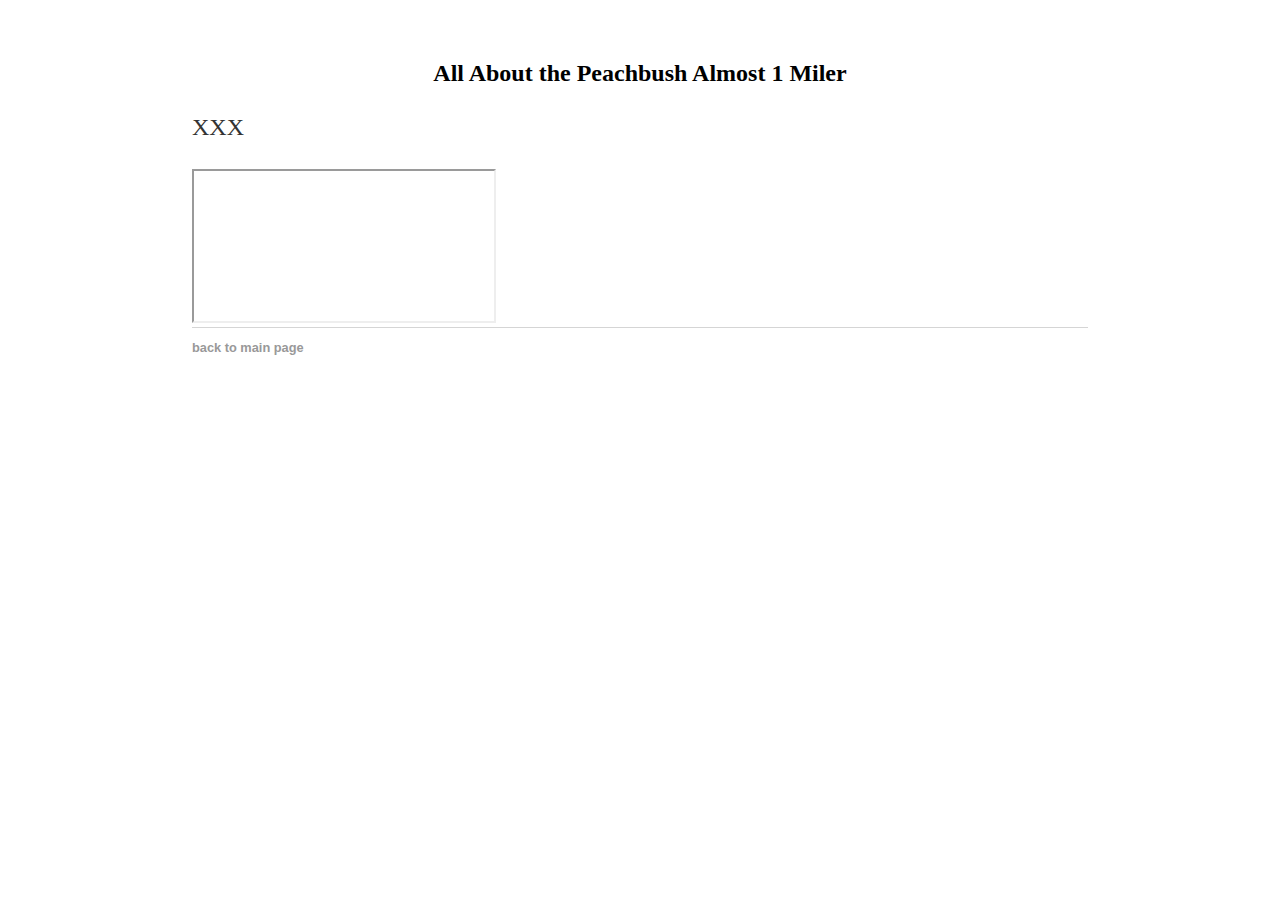
==== about.html @ a2528d10 "Update about.html" ====
<!DOCTYPE html>
<html>
	<head>
		<title>About The Race</title>
		<!-- link to main stylesheet -->
		<link rel="stylesheet" type="text/css" href="style.css">
	</head>
  <body>
  <div class="container">
   <div class="blurb">
			
       <h2><center>All About the Peachbush Almost 1 Miler</h2></center>
	<p align="justify"> XXX </p>
    		</div><!-- /.blurb -->
		</div><!-- /.container -->
	  
	<iframe src='https://www.strava.com/segments/13431791/embed'></iframe>
	
	  <footer>
    			<ul>
        		  <li><a href="/PBAM">back to main page</a></li>
			</ul>
		</footer>
	</body>
</html>
---- style.css ----
body {
    margin: 60px auto;
    width: 70%;
}
nav ul, footer ul {
    font-family:'Helvetica', 'Arial', 'Sans-Serif';
    padding: 0px;
    list-style: none;
    font-weight: bold;
}
nav ul li, footer ul li {
    display: inline;
    margin-right: 20px;
}
a {
    text-decoration: none;
    color: #999;
}
a:hover {
    text-decoration: underline;
}
h1 {
    font-size: 3em;
    font-family:'Helvetica', 'Arial', 'Sans-Serif';
}
p {
    font-size: 1.5em;
    line-height: 1.4em;
    color: #333;
}
footer {
    border-top: 1px solid #d5d5d5;
    font-size: .8em;
}

ul.posts { 
    margin: 20px auto 40px; 
    font-size: 1.5em;
}

ul.posts li {
    list-style: none;
}
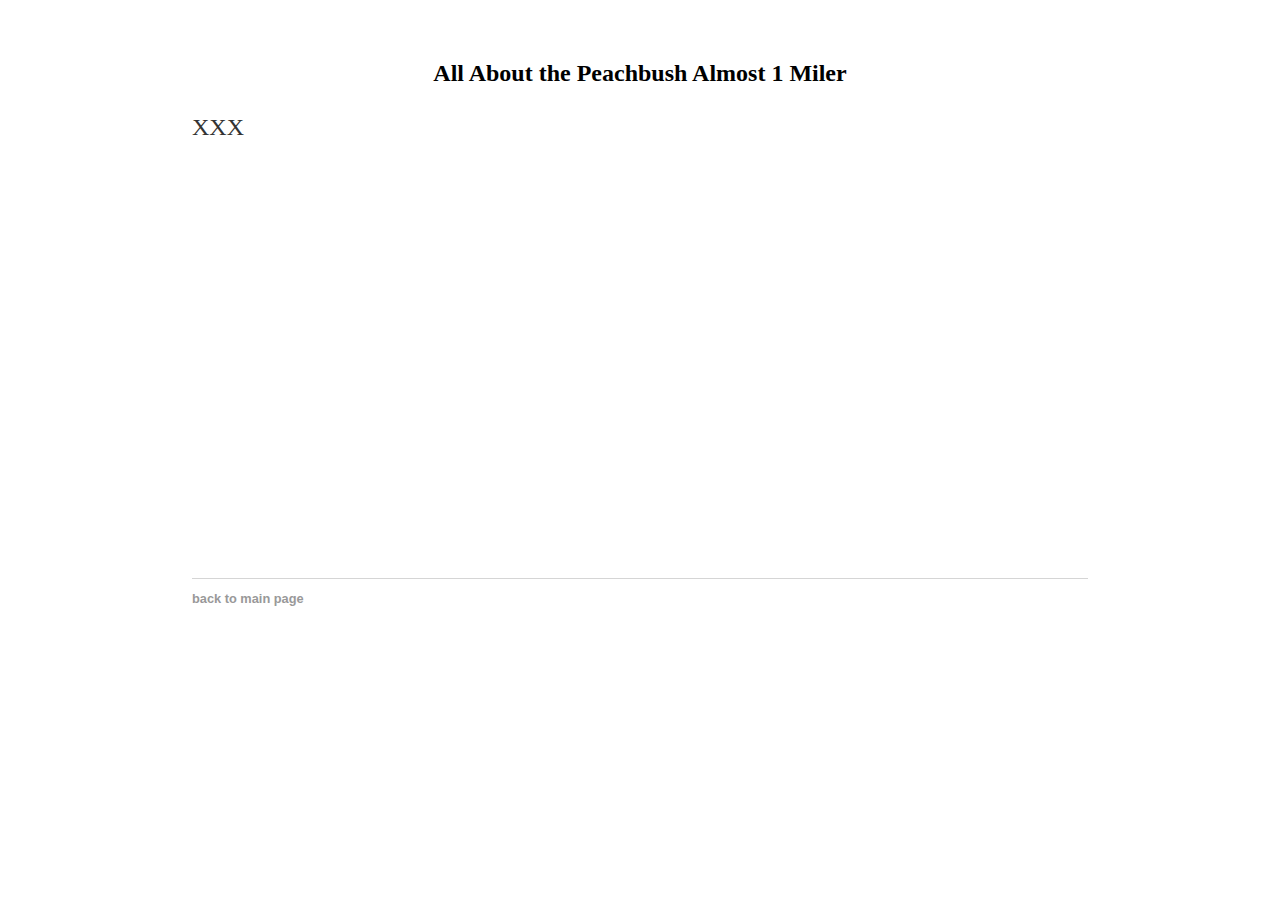
==== commit 53c2943d: "Update about.html" ====
--- a/about.html
+++ b/about.html
@@ -14,7 +14,7 @@
     		</div><!-- /.blurb -->
 		</div><!-- /.container -->
 	  
-	<iframe src='https://www.strava.com/segments/13431791/embed'></iframe>
+	<iframe height='405' width='590' frameborder='0' allowtransparency='true' scrolling='no' src='https://www.strava.com/segments/13431791/embed'></iframe>
 	
 	  <footer>
     			<ul>
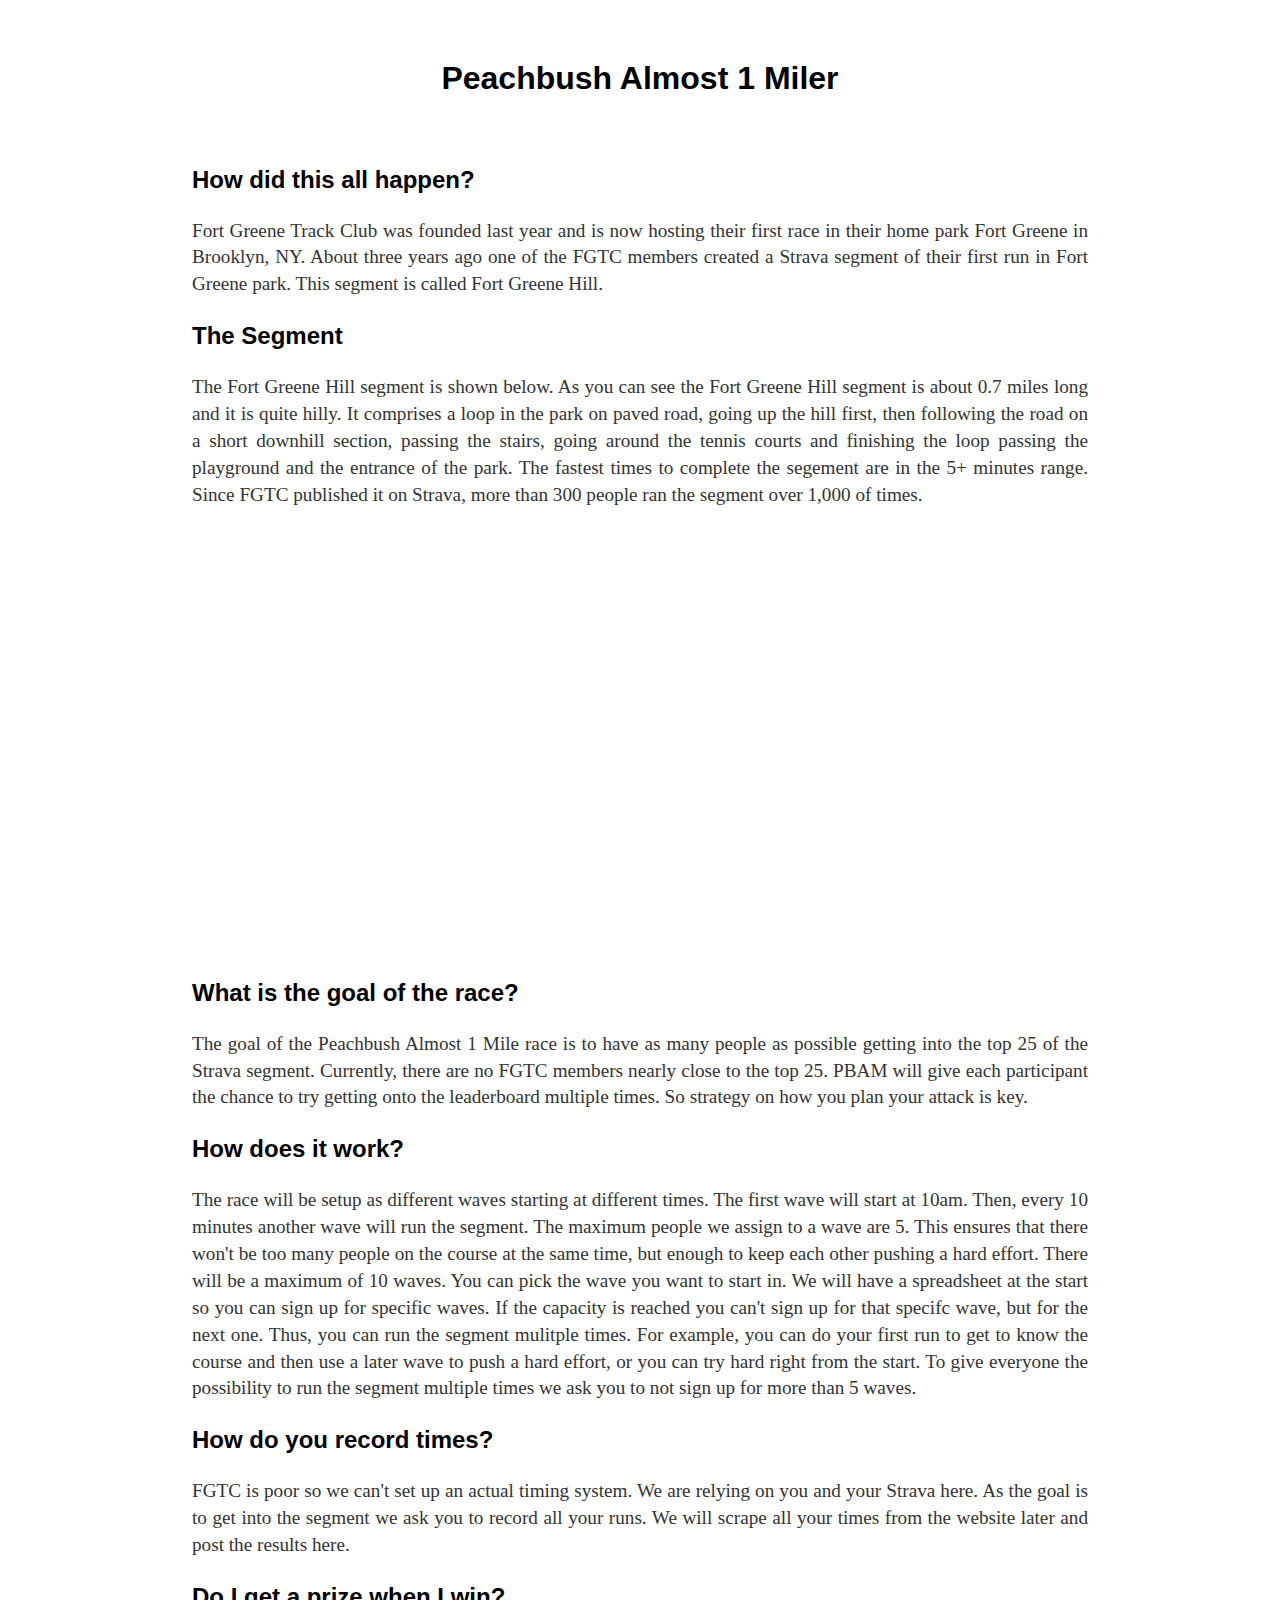
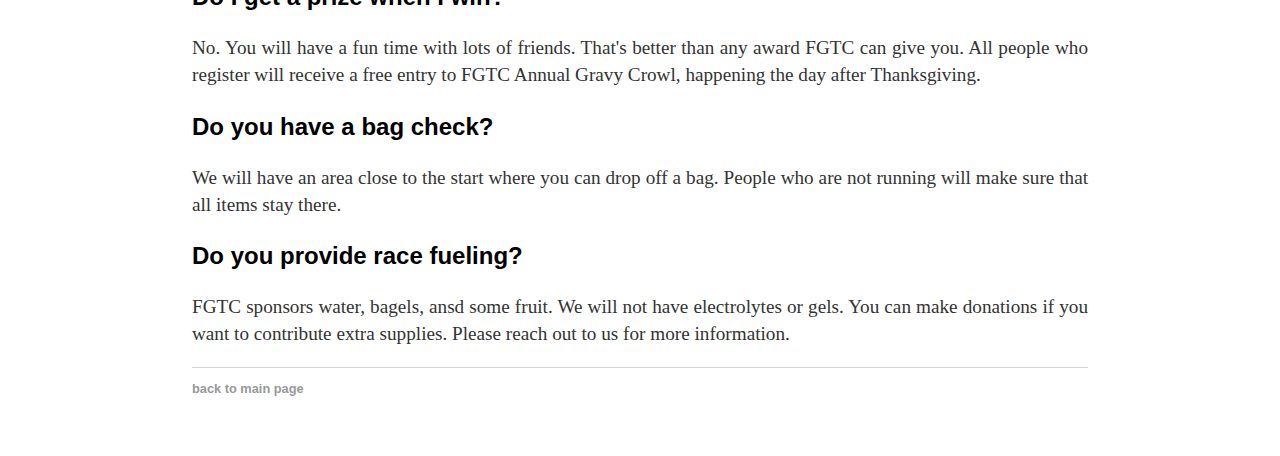
==== commit de1aad29: "pbam info" ====
--- a/about.html
+++ b/about.html
@@ -9,13 +9,39 @@
   <div class="container">
    <div class="blurb">
 			
-       <h2><center>All About the Peachbush Almost 1 Miler</h2></center>
-	<p align="justify"> XXX </p>
-    		</div><!-- /.blurb -->
+       <h2><center>Peachbush Almost 1 Miler</h2></center> <br>
+
+       <h3>How did this all happen?</h3>
+	<p align="justify"> Fort Greene Track Club was founded last year and is now hosting their first race in their home park Fort Greene in Brooklyn, NY. About three years ago one of the FGTC members created a Strava segment of their first run in Fort Greene park. This segment is called Fort Greene Hill. </p>
+
+
+		<h3>The Segment</h3>
+	<p align="justify"> The Fort Greene Hill segment is shown below. As you can see the Fort Greene Hill segment is about 0.7 miles long and it is quite hilly. It comprises a loop in the park on paved road, going up the hill first, then following  the road on a short downhill section, passing the stairs, going around the tennis courts and finishing the loop passing the playground and the entrance of the park. The fastest times to complete the segement are in the 5+ minutes range. Since FGTC published it on Strava, more than 300 people ran the segment over 1,000 of times. </p> <br>
+	  
+	<div>  <center>
+	<iframe height='405' width='590' frameborder='0' allowtransparency='true' scrolling='no' src='https://www.strava.com/segments/13431791/embed'></iframe>
+	</div>
+
+	  <h3>What is the goal of the race?</h3>
+	<p align="justify"> The goal of the Peachbush Almost 1 Mile race is to have as many people as possible getting into the top 25 of the Strava segment. Currently, there are no FGTC members nearly close to the top 25. PBAM will give each participant the chance to try getting onto the leaderboard multiple times. So strategy on how you plan your attack is key. </p>
+
+	  <h3>How does it work?</h3>
+	<p align="justify"> The race will be setup as different waves starting at different times. The first wave will start at 10am. Then, every 10 minutes another wave will run the segment. The maximum people we assign to a wave are 5. This ensures that there won't be too many people on the course at the same time, but enough to keep each other pushing a hard effort. There will be a maximum of 10 waves. You can pick the wave you want to start in. We will have a spreadsheet at the start so you can sign up for specific waves. If the capacity is reached you can't sign up for that specifc wave, but for the next one. Thus, you can run the segment mulitple times. For example, you can do your first run to get to know the course and then use a later wave to push a hard effort, or you can try hard right from the start. To give everyone the possibility to run the segment multiple times we ask you to not sign up for more than 5 waves. </p>
+
+	  <h3>How do you record times?</h3>
+	<p align="justify"> FGTC is poor so we can't set up an actual timing system. We are relying on you and your Strava here. As the goal is to get into the segment we ask you to record all your runs. We will scrape all your times from the website later and post the results here. </p>
+
+	  <h3>Do I get a prize when I win?</h3>
+	<p align="justify"> No. You will have a fun time with lots of friends. That's better than any award FGTC can give you. All people who register will receive a free entry to FGTC Annual Gravy Crowl, happening the day after Thanksgiving. </p>	
+
+		<h3>Do you have a bag check?</h3>
+	<p align="justify"> We will have an area close to the start where you can drop off a bag. People who are not running will make sure that all items stay there.  </p>	
+
+		<h3>Do you provide race fueling?</h3>
+	<p align="justify"> FGTC sponsors water, bagels, ansd some fruit. We will not have electrolytes or gels. You can make donations if you want to contribute extra supplies. Please reach out to us for more information.  </p>	
+	    		</div><!-- /.blurb -->
 		</div><!-- /.container -->
-	  
-	<iframe height='405' width='590' frameborder='0' allowtransparency='true' scrolling='no' src='https://www.strava.com/segments/13431791/embed'></iframe>
-	
+
 	  <footer>
     			<ul>
         		  <li><a href="/PBAM">back to main page</a></li>
--- a/style.css
+++ b/style.css
@@ -23,8 +23,19 @@
     font-size: 3em;
     font-family:'Helvetica', 'Arial', 'Sans-Serif';
 }
+
+h2 {
+    font-size: 2em;
+    font-family:'Helvetica', 'Arial', 'Sans-Serif';
+}
+
+h3 {
+    font-size: 1.5em;
+    font-family:'Helvetica', 'Arial', 'Sans-Serif';
+}
+
 p {
-    font-size: 1.5em;
+    font-size: 1.2em;
     line-height: 1.4em;
     color: #333;
 }
@@ -41,3 +52,4 @@
 ul.posts li {
     list-style: none;
 }
+
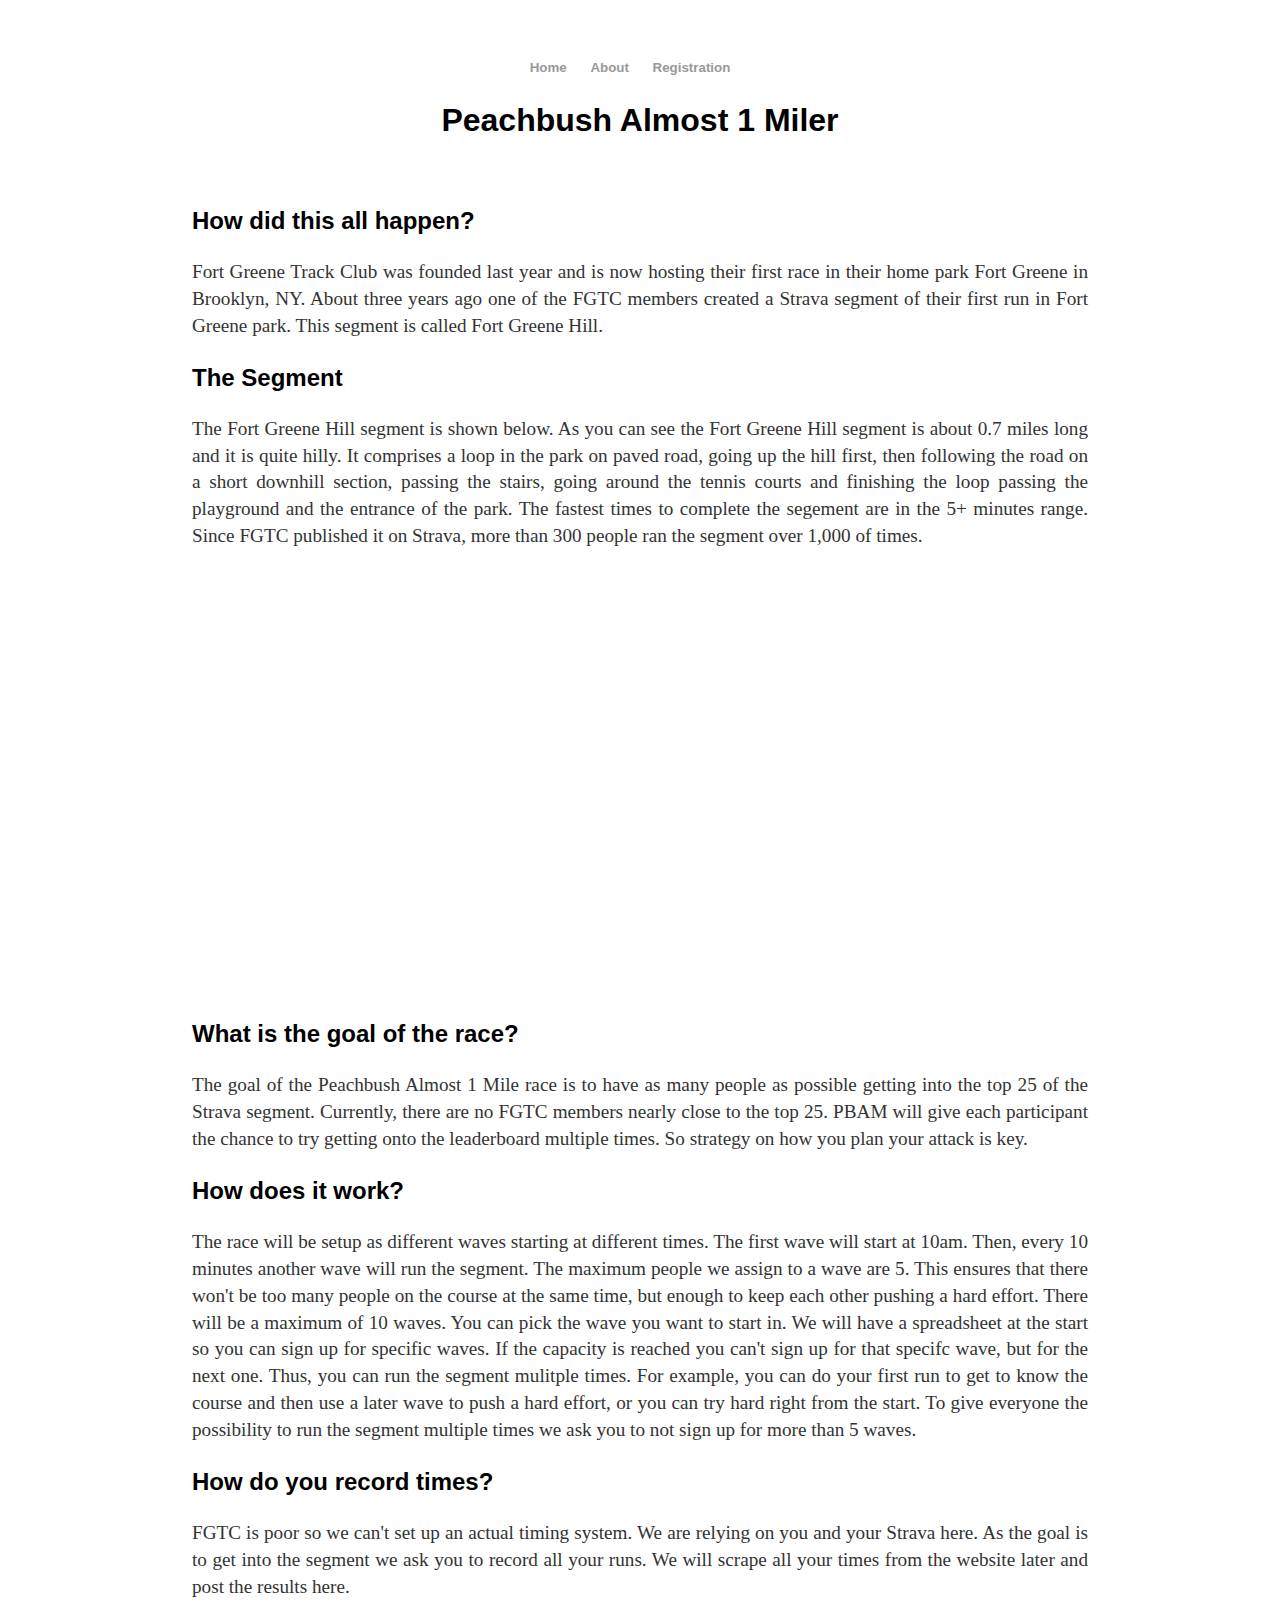
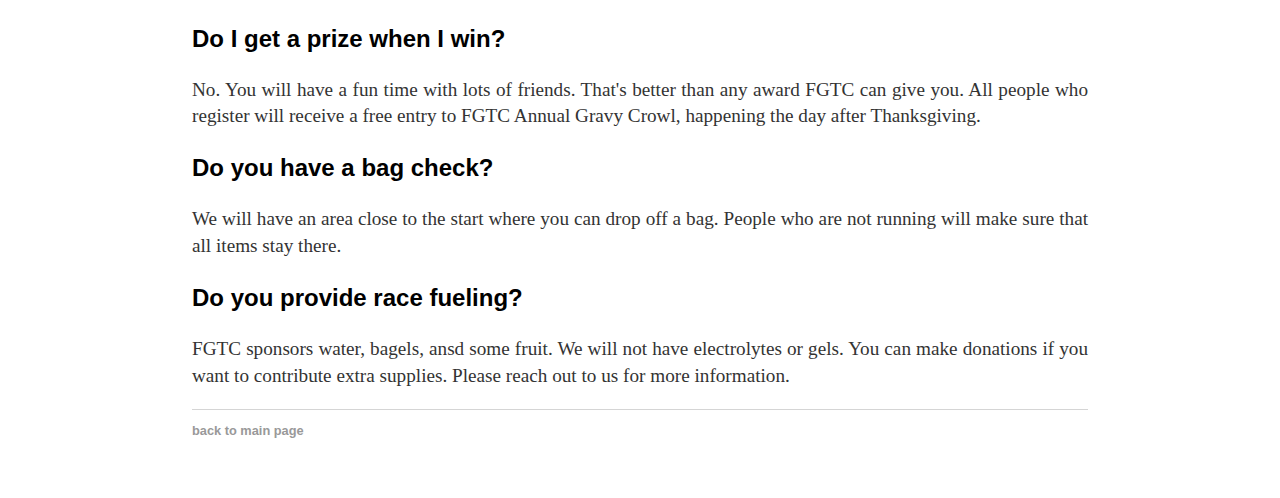
==== commit 8df481d9: "nav bar" ====
--- a/about.html
+++ b/about.html
@@ -6,6 +6,16 @@
 		<link rel="stylesheet" type="text/css" href="style.css">
 	</head>
   <body>
+<nav>
+	<center> <small>
+    		<ul>
+        		<li><a href="/PBAM">Home</a></li>
+	        	<li><a href="/PBAM/about">About</a></li>
+        		<li><a href="/PBAM/registration">Registration</a></li>
+    		</ul>
+    </center> </small>
+		</nav>
+
   <div class="container">
    <div class="blurb">
 			
--- a/style.css
+++ b/style.css
@@ -53,3 +53,11 @@
     list-style: none;
 }
 
+img {
+  display: block;
+  margin-left: auto;
+  margin-right: auto;
+  max-width: 100%;
+  height: auto;
+}
+
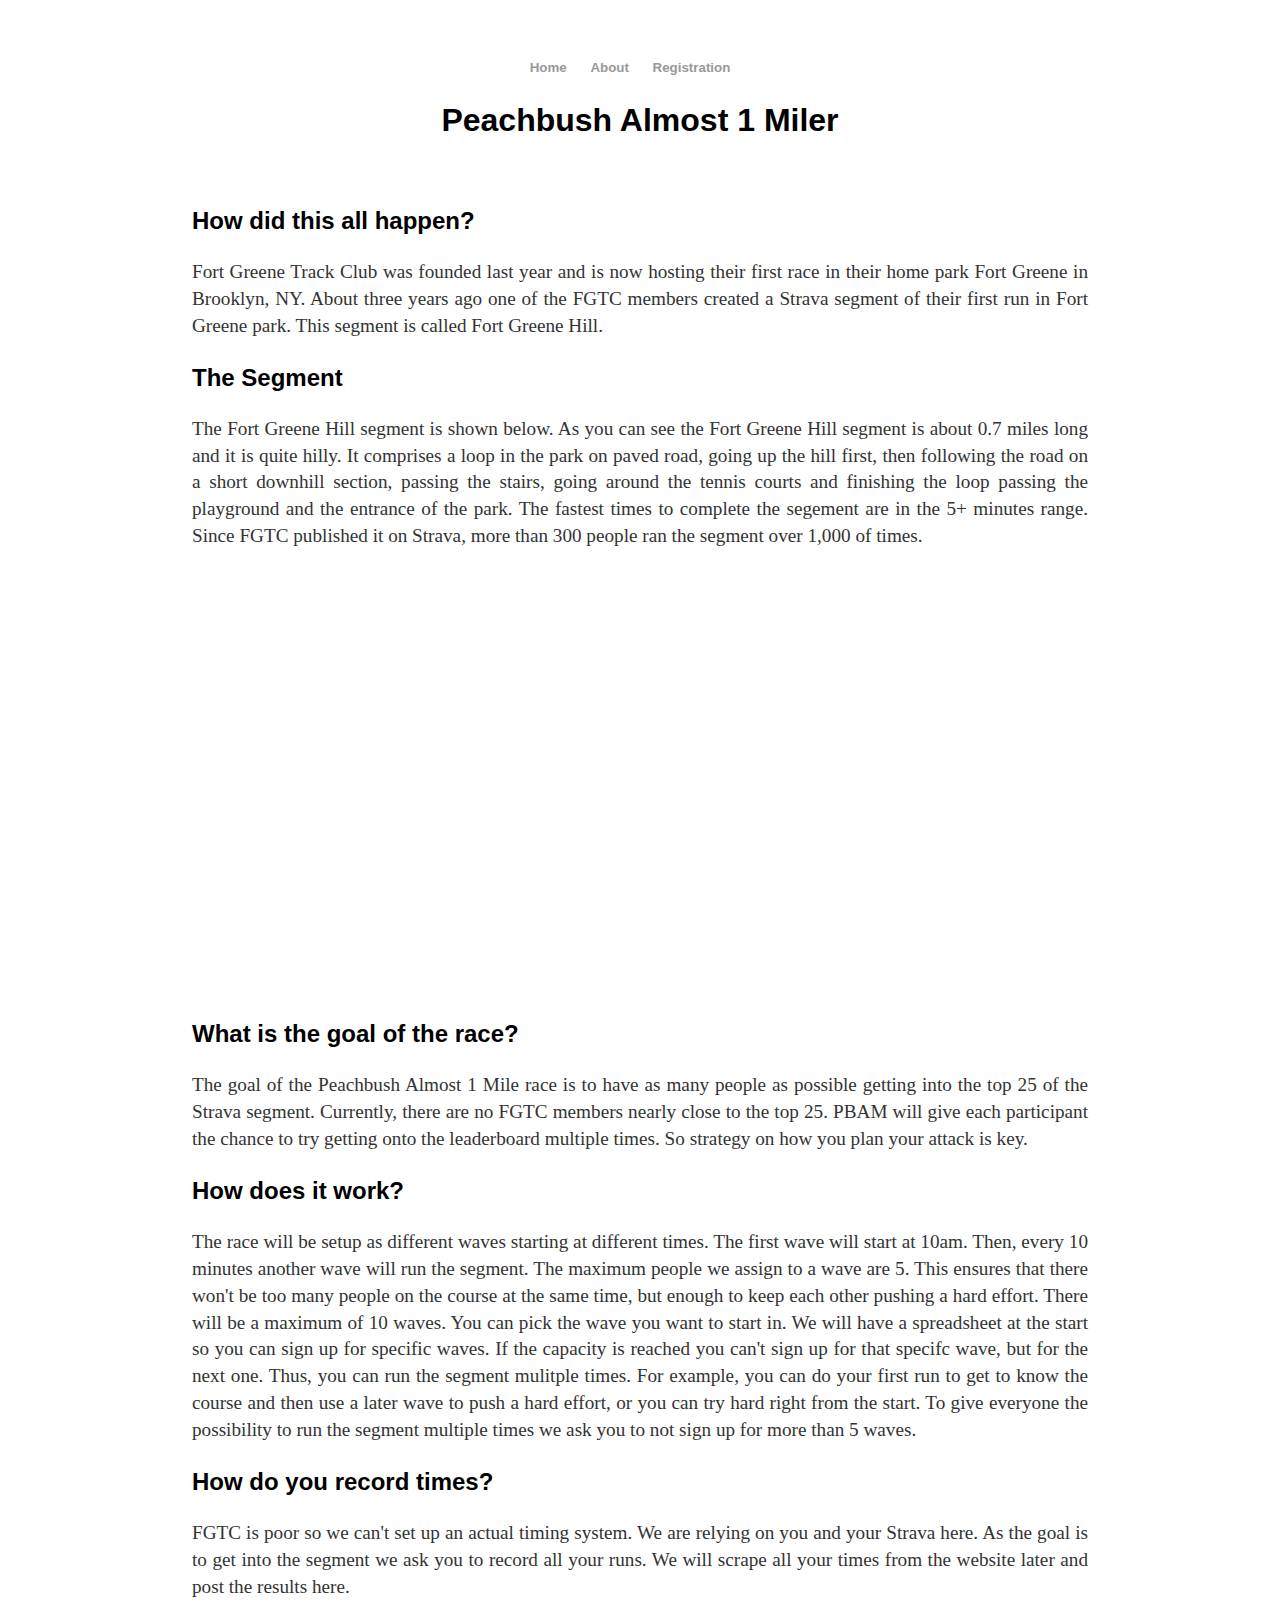
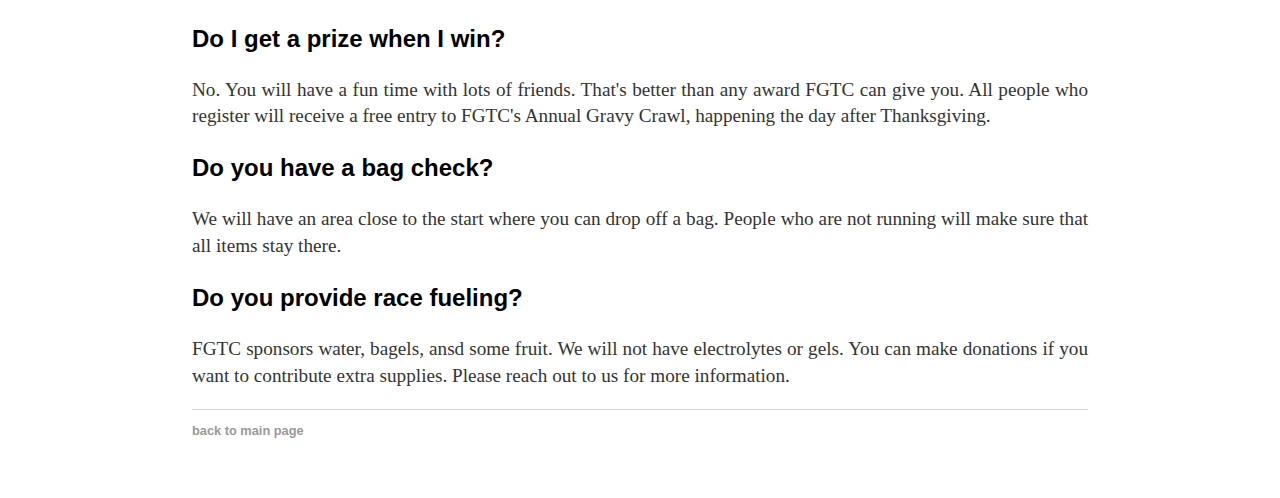
==== commit 28b2fb6a: "fix typos" ====
--- a/about.html
+++ b/about.html
@@ -42,7 +42,7 @@
 	<p align="justify"> FGTC is poor so we can't set up an actual timing system. We are relying on you and your Strava here. As the goal is to get into the segment we ask you to record all your runs. We will scrape all your times from the website later and post the results here. </p>
 
 	  <h3>Do I get a prize when I win?</h3>
-	<p align="justify"> No. You will have a fun time with lots of friends. That's better than any award FGTC can give you. All people who register will receive a free entry to FGTC Annual Gravy Crowl, happening the day after Thanksgiving. </p>	
+	<p align="justify"> No. You will have a fun time with lots of friends. That's better than any award FGTC can give you. All people who register will receive a free entry to FGTC's Annual Gravy Crawl, happening the day after Thanksgiving. </p>	
 
 		<h3>Do you have a bag check?</h3>
 	<p align="justify"> We will have an area close to the start where you can drop off a bag. People who are not running will make sure that all items stay there.  </p>	
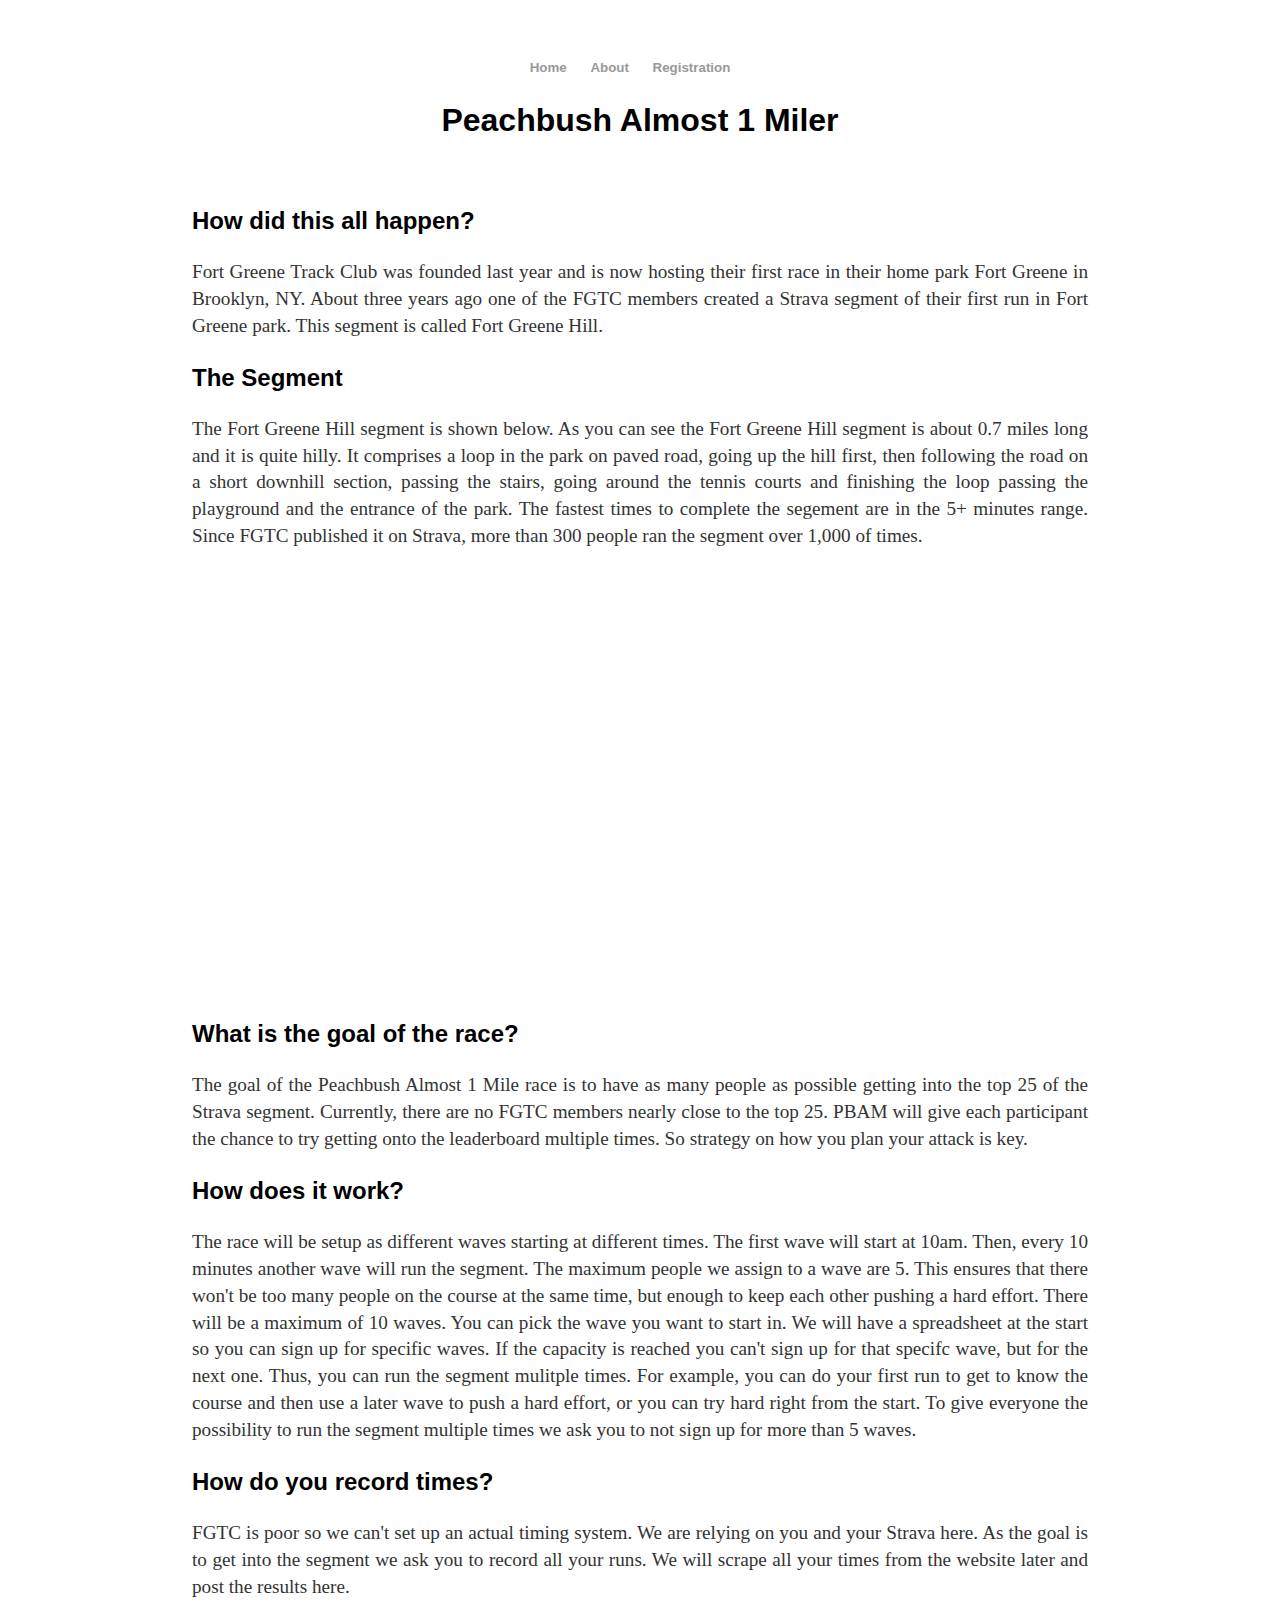
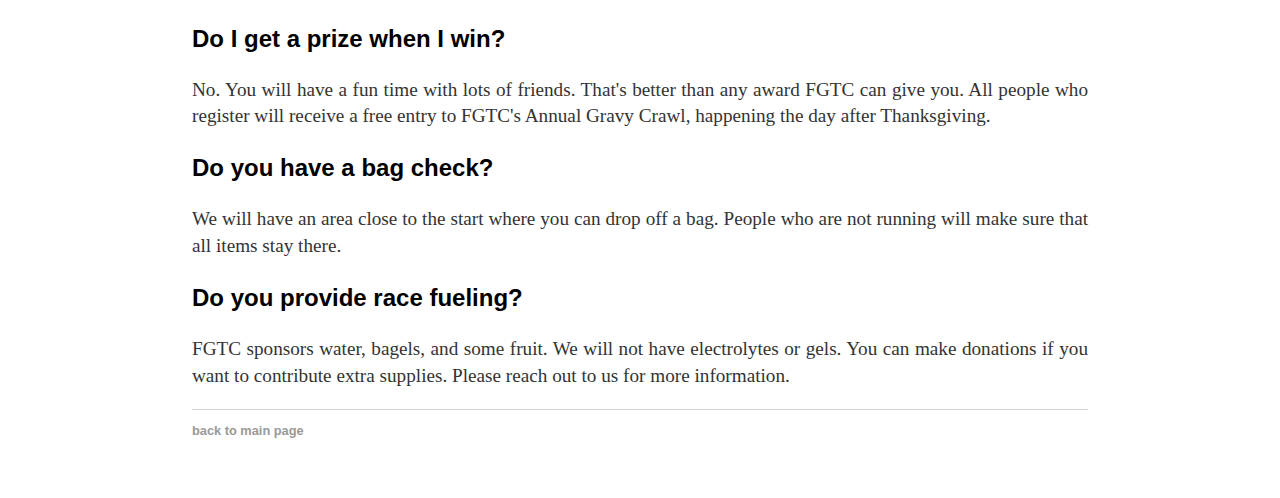
==== commit 4fe481b3: "fix typos" ====
--- a/about.html
+++ b/about.html
@@ -48,7 +48,7 @@
 	<p align="justify"> We will have an area close to the start where you can drop off a bag. People who are not running will make sure that all items stay there.  </p>	
 
 		<h3>Do you provide race fueling?</h3>
-	<p align="justify"> FGTC sponsors water, bagels, ansd some fruit. We will not have electrolytes or gels. You can make donations if you want to contribute extra supplies. Please reach out to us for more information.  </p>	
+	<p align="justify"> FGTC sponsors water, bagels, and some fruit. We will not have electrolytes or gels. You can make donations if you want to contribute extra supplies. Please reach out to us for more information.  </p>	
 	    		</div><!-- /.blurb -->
 		</div><!-- /.container -->
 
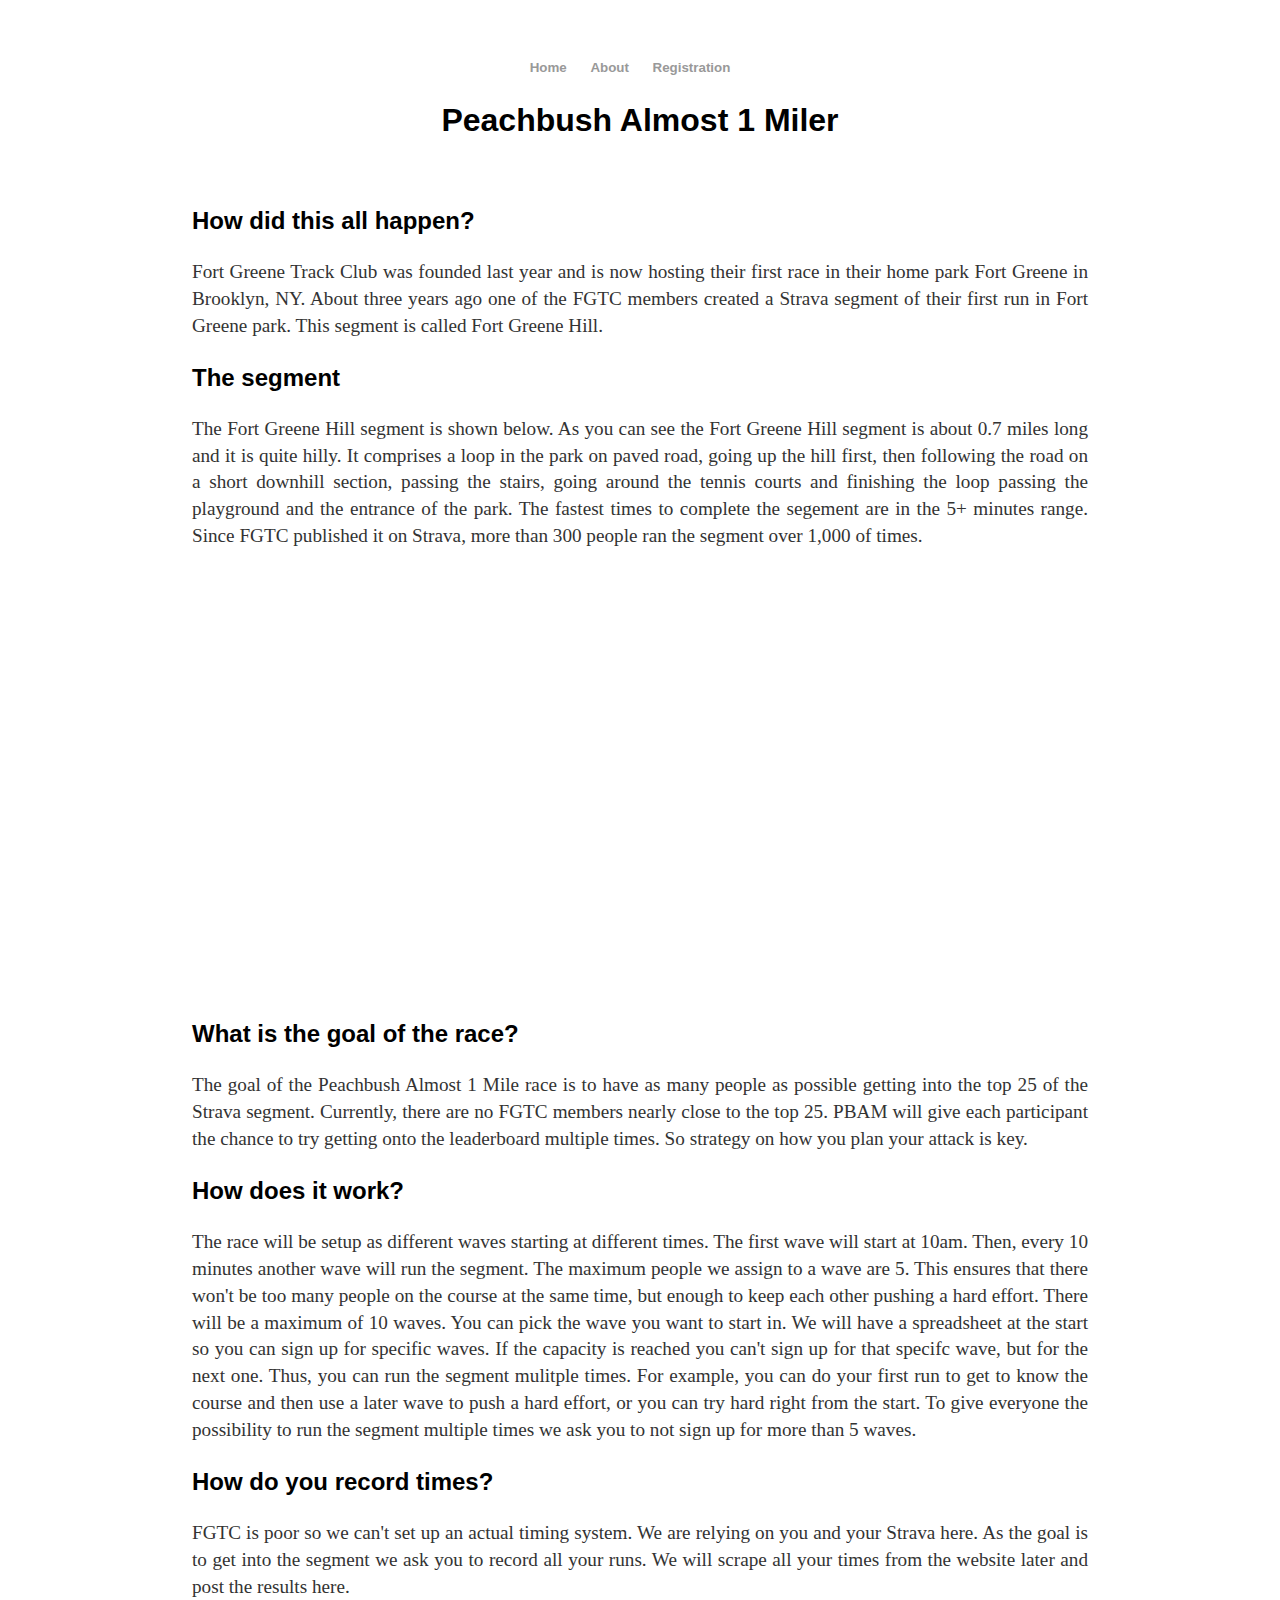
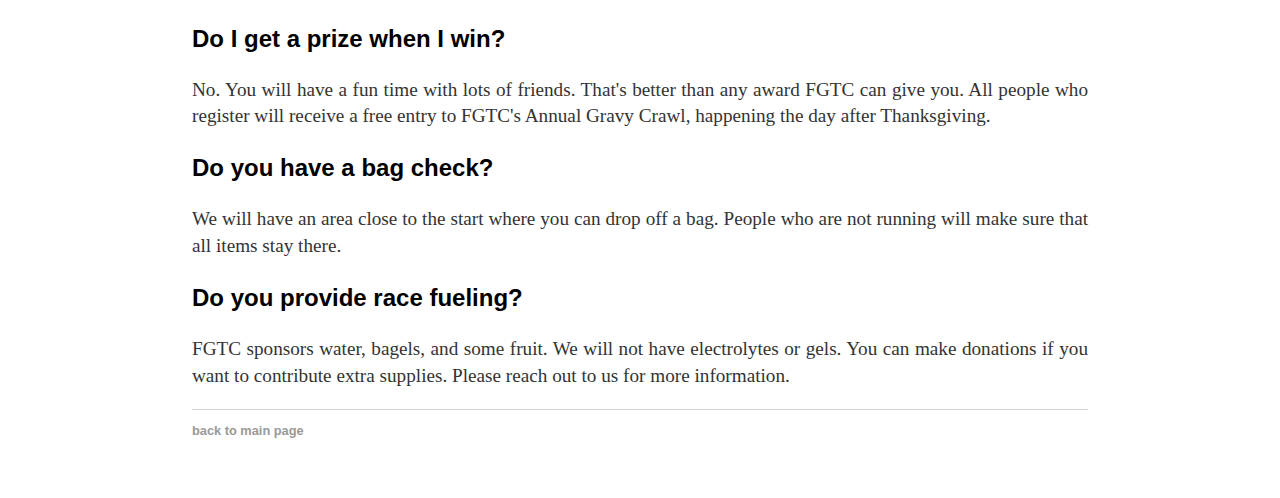
==== commit 1801f1e2: "fix typos" ====
--- a/about.html
+++ b/about.html
@@ -25,7 +25,7 @@
 	<p align="justify"> Fort Greene Track Club was founded last year and is now hosting their first race in their home park Fort Greene in Brooklyn, NY. About three years ago one of the FGTC members created a Strava segment of their first run in Fort Greene park. This segment is called Fort Greene Hill. </p>
 
 
-		<h3>The Segment</h3>
+		<h3>The segment</h3>
 	<p align="justify"> The Fort Greene Hill segment is shown below. As you can see the Fort Greene Hill segment is about 0.7 miles long and it is quite hilly. It comprises a loop in the park on paved road, going up the hill first, then following  the road on a short downhill section, passing the stairs, going around the tennis courts and finishing the loop passing the playground and the entrance of the park. The fastest times to complete the segement are in the 5+ minutes range. Since FGTC published it on Strava, more than 300 people ran the segment over 1,000 of times. </p> <br>
 	  
 	<div>  <center>
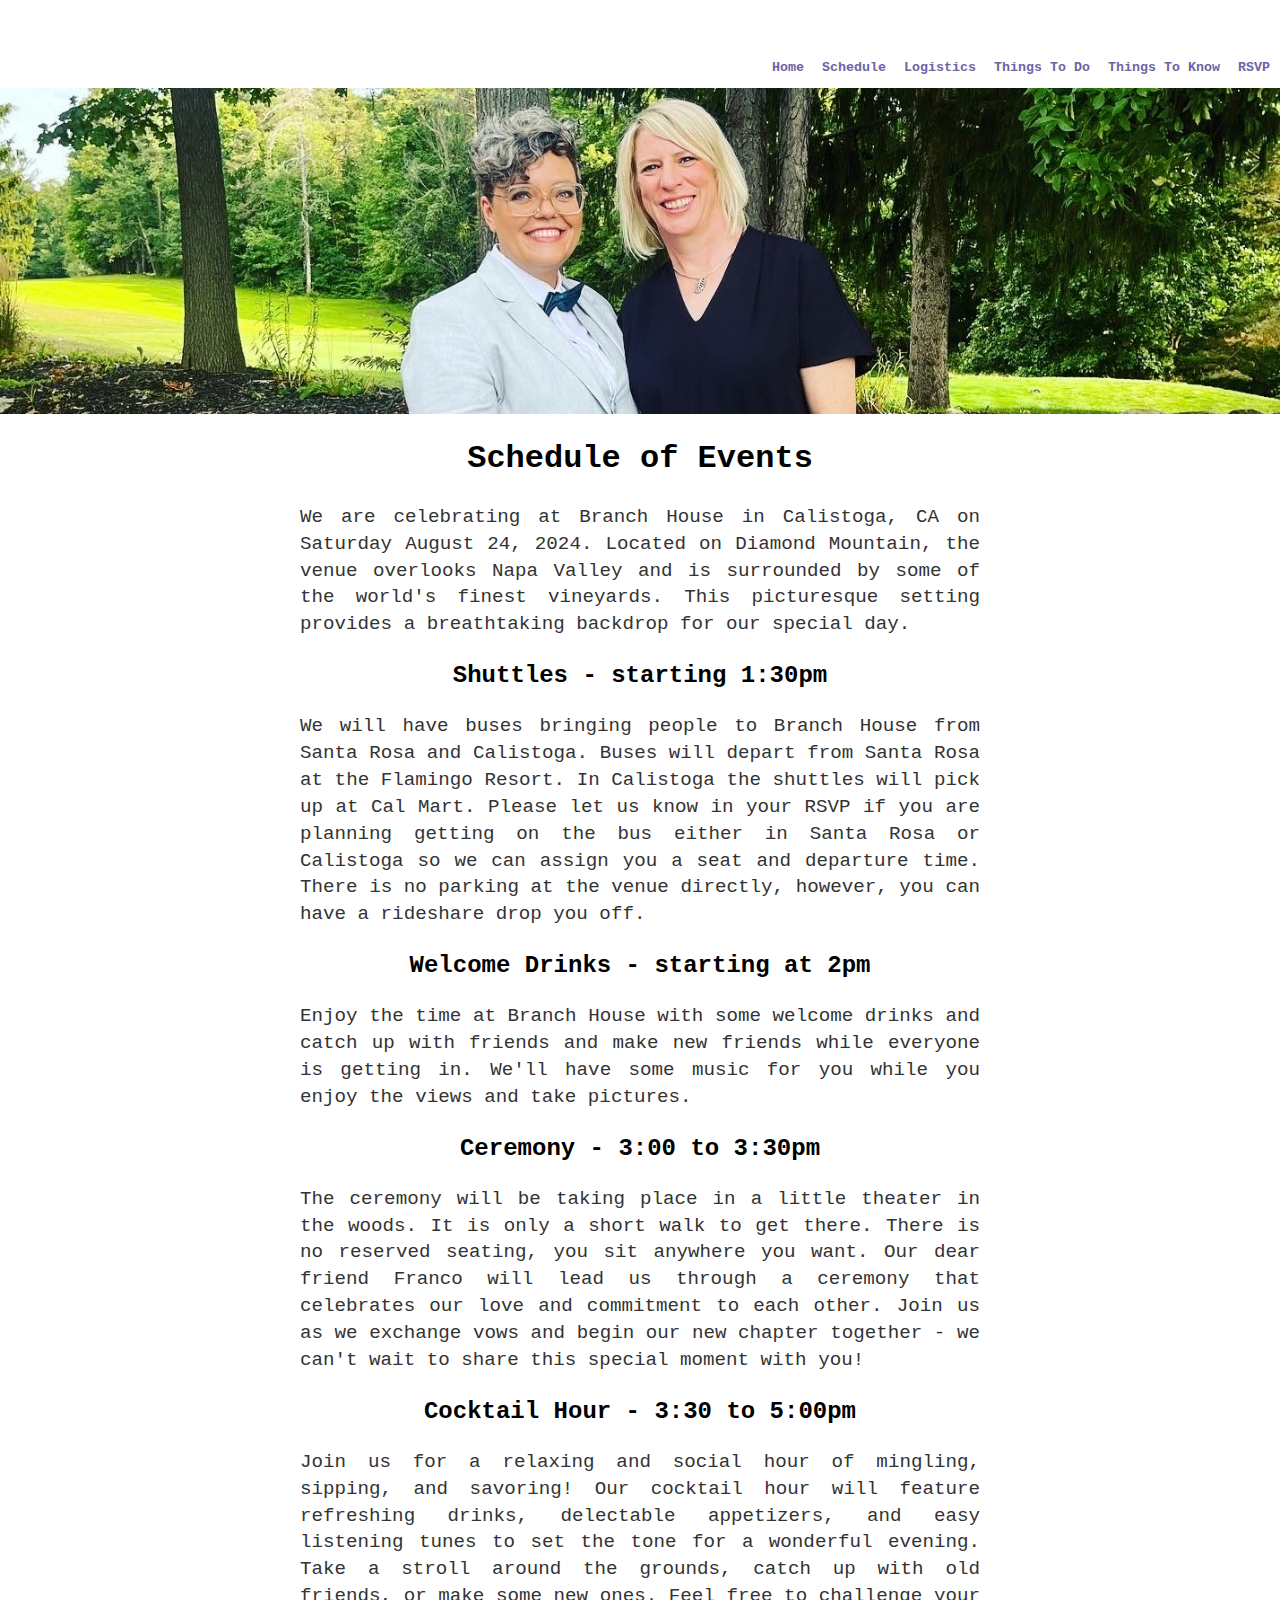
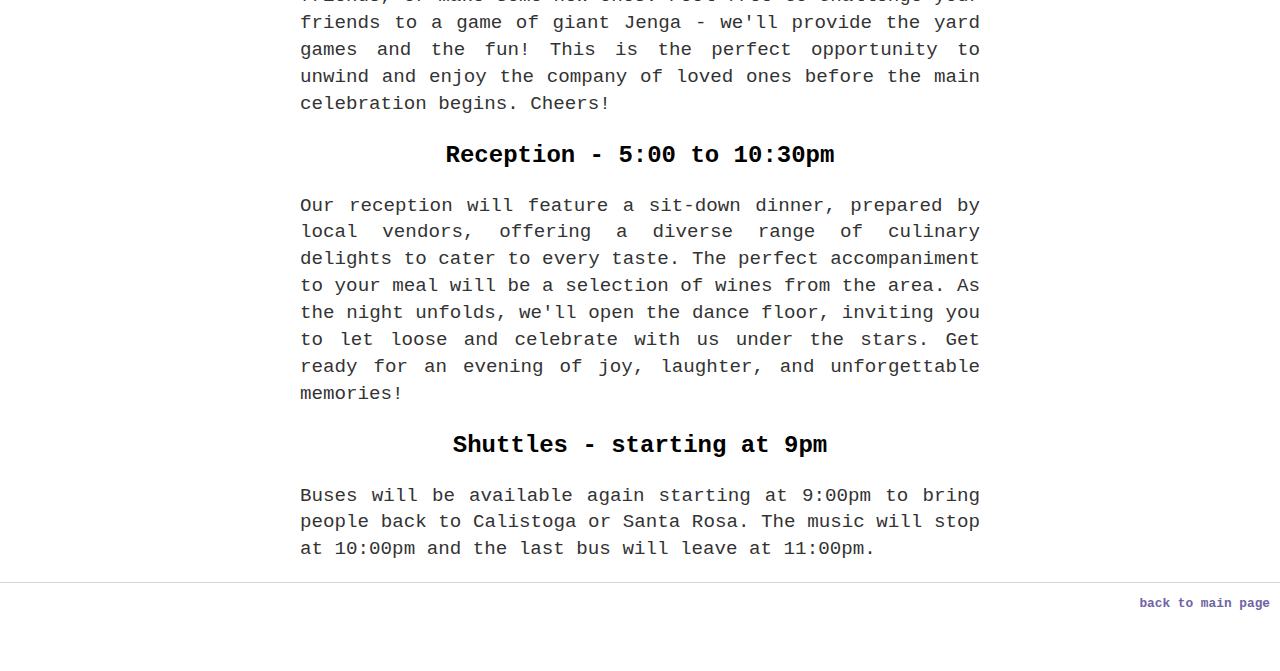
==== commit 408a3725: "update" ====
--- a/about.html
+++ b/about.html
@@ -1,7 +1,8 @@
+
 <!DOCTYPE html>
 <html>
 	<head>
-		<title>About The Race</title>
+		<title>Schedule</title>
 		<!-- link to main stylesheet -->
 		<link rel="stylesheet" type="text/css" href="style.css">
 	</head>
@@ -10,45 +11,52 @@
 	<center> <small>
     		<ul>
         		<li><a href="/PBAM">Home</a></li>
-	        	<li><a href="/PBAM/about">About</a></li>
-        		<li><a href="/PBAM/registration">Registration</a></li>
+	        	<li><a href="/PBAM/about">Schedule</a></li>
+        		<li><a href="/PBAM/logistics">Logistics</a></li>
+        		<li><a href="/PBAM/recommendations">Things To Do</a></li>
+        		<li><a href="/PBAM/faq">Things To Know</a></li>
+        		<li><a href="/PBAM/registration">RSVP</a></li>
     		</ul>
     </center> </small>
 		</nav>
 
-  <div class="container">
+	<header class="main-header" role="banner">
+  	<img src="annarbor.jpg" alt="Banner Image"/>
+	</header>	
+
+   <div class="container">
    <div class="blurb">
-			
-       <h2><center>Peachbush Almost 1 Miler</h2></center> <br>
 
-       <h3>How did this all happen?</h3>
-	<p align="justify"> Fort Greene Track Club was founded last year and is now hosting their first race in their home park Fort Greene in Brooklyn, NY. About three years ago one of the FGTC members created a Strava segment of their first run in Fort Greene park. This segment is called Fort Greene Hill. </p>
+   	<h2><center>Schedule of Events</h2></center>
 
 
-		<h3>The segment</h3>
-	<p align="justify"> The Fort Greene Hill segment is shown below. As you can see the Fort Greene Hill segment is about 0.7 miles long and it is quite hilly. It comprises a loop in the park on paved road, going up the hill first, then following  the road on a short downhill section, passing the stairs, going around the tennis courts and finishing the loop passing the playground and the entrance of the park. The fastest times to complete the segement are in the 5+ minutes range. Since FGTC published it on Strava, more than 300 people ran the segment over 1,000 of times. </p> <br>
-	  
-	<div>  <center>
-	<iframe height='405' width='590' frameborder='0' allowtransparency='true' scrolling='no' src='https://www.strava.com/segments/13431791/embed'></iframe>
-	</div>
+   	<p align="justify"> We are celebrating at Branch House in Calistoga, CA on Saturday August 24, 2024. Located on Diamond Mountain, the venue overlooks Napa Valley and is surrounded by some of the world's finest vineyards. This picturesque setting provides a breathtaking backdrop for our special day.</p>
 
-	  <h3>What is the goal of the race?</h3>
-	<p align="justify"> The goal of the Peachbush Almost 1 Mile race is to have as many people as possible getting into the top 25 of the Strava segment. Currently, there are no FGTC members nearly close to the top 25. PBAM will give each participant the chance to try getting onto the leaderboard multiple times. So strategy on how you plan your attack is key. </p>
+			
+      <h3><center>Shuttles - starting 1:30pm</h3></center>
 
-	  <h3>How does it work?</h3>
-	<p align="justify"> The race will be setup as different waves starting at different times. The first wave will start at 10am. Then, every 10 minutes another wave will run the segment. The maximum people we assign to a wave are 5. This ensures that there won't be too many people on the course at the same time, but enough to keep each other pushing a hard effort. There will be a maximum of 10 waves. You can pick the wave you want to start in. We will have a spreadsheet at the start so you can sign up for specific waves. If the capacity is reached you can't sign up for that specifc wave, but for the next one. Thus, you can run the segment mulitple times. For example, you can do your first run to get to know the course and then use a later wave to push a hard effort, or you can try hard right from the start. To give everyone the possibility to run the segment multiple times we ask you to not sign up for more than 5 waves. </p>
+      <p align="justify"> We will have buses bringing people to Branch House from Santa Rosa and Calistoga. Buses will depart from Santa Rosa at the Flamingo Resort. In Calistoga the shuttles will pick up at Cal Mart. Please let us know in your RSVP if you are planning getting on the bus either in Santa Rosa or Calistoga so we can assign you a seat and departure time. There is no parking at the venue directly, however, you can have a rideshare drop you off.</p>
 
-	  <h3>How do you record times?</h3>
-	<p align="justify"> FGTC is poor so we can't set up an actual timing system. We are relying on you and your Strava here. As the goal is to get into the segment we ask you to record all your runs. We will scrape all your times from the website later and post the results here. </p>
+      <h3><center>Welcome Drinks - starting at 2pm</h3></center>
 
-	  <h3>Do I get a prize when I win?</h3>
-	<p align="justify"> No. You will have a fun time with lots of friends. That's better than any award FGTC can give you. All people who register will receive a free entry to FGTC's Annual Gravy Crawl, happening the day after Thanksgiving. </p>	
+      <p align="justify"> Enjoy the time at Branch House with some welcome drinks and catch up with friends and make new friends while everyone is getting in. We'll have some music for you while you enjoy the views and take pictures.</p>
 
-		<h3>Do you have a bag check?</h3>
-	<p align="justify"> We will have an area close to the start where you can drop off a bag. People who are not running will make sure that all items stay there.  </p>	
+      <h3><center>Ceremony - 3:00 to 3:30pm</h3></center>
 
-		<h3>Do you provide race fueling?</h3>
-	<p align="justify"> FGTC sponsors water, bagels, and some fruit. We will not have electrolytes or gels. You can make donations if you want to contribute extra supplies. Please reach out to us for more information.  </p>	
+      <p align="justify"> The ceremony will be taking place in a little theater in the woods. It is only a short walk to get there. There is no reserved seating, you sit anywhere you want. Our dear friend Franco will lead us through a ceremony that celebrates our love and commitment to each other. Join us as we exchange vows and begin our new chapter together - we can't wait to share this special moment with you!</p>
+
+      <h3><center>Cocktail Hour - 3:30 to 5:00pm</h3></center>
+
+      <p align="justify"> Join us for a relaxing and social hour of mingling, sipping, and savoring! Our cocktail hour will feature refreshing drinks, delectable appetizers, and easy listening tunes to set the tone for a wonderful evening. Take a stroll around the grounds, catch up with old friends, or make some new ones. Feel free to challenge your friends to a game of giant Jenga - we'll provide the yard games and the fun! This is the perfect opportunity to unwind and enjoy the company of loved ones before the main celebration begins. Cheers!</p>    
+      
+      <h3><center>Reception - 5:00 to 10:30pm</h3></center>
+
+      <p align="justify"> Our reception will feature a sit-down dinner, prepared by local vendors, offering a diverse range of culinary delights to cater to every taste. The perfect accompaniment to your meal will be a selection of wines from the area. As the night unfolds, we'll open the dance floor, inviting you to let loose and celebrate with us under the stars. Get ready for an evening of joy, laughter, and unforgettable memories!</p>    
+      
+      <h3><center>Shuttles - starting at 9pm</h3></center>
+
+      <p align="justify"> Buses will be available again starting at 9:00pm to bring people back to Calistoga or Santa Rosa. The music will stop at 10:00pm and the last bus will leave at 11:00pm.</p>        
+
 	    		</div><!-- /.blurb -->
 		</div><!-- /.container -->
 
--- a/style.css
+++ b/style.css
@@ -1,43 +1,50 @@
 body {
     margin: 60px auto;
-    width: 70%;
+    width: 100%;
+    font-family:'Courier New', monospace;
 }
 nav ul, footer ul {
-    font-family:'Helvetica', 'Arial', 'Sans-Serif';
+    font-family:'Courier New', monospace;
     padding: 0px;
     list-style: none;
     font-weight: bold;
+    text-align: right;
+    color: #6f63a4;
 }
 nav ul li, footer ul li {
     display: inline;
-    margin-right: 20px;
+    margin-right: 10px;
+    color: #6f63a4;
 }
 a {
     text-decoration: none;
-    color: #999;
+    color: #6f63a4;
 }
 a:hover {
     text-decoration: underline;
+    color: #f6006e;
 }
 h1 {
     font-size: 3em;
-    font-family:'Helvetica', 'Arial', 'Sans-Serif';
+    font-family:'Courier New', monospace;
 }
 
 h2 {
     font-size: 2em;
-    font-family:'Helvetica', 'Arial', 'Sans-Serif';
+    font-family:'Courier New', monospace;
 }
 
 h3 {
     font-size: 1.5em;
-    font-family:'Helvetica', 'Arial', 'Sans-Serif';
+    font-family:'Courier New', monospace;
 }
 
 p {
     font-size: 1.2em;
     line-height: 1.4em;
     color: #333;
+    margin-right: 300px; 
+    margin-left: 300px;
 }
 footer {
     border-top: 1px solid #d5d5d5;
@@ -46,7 +53,8 @@
 
 ul.posts { 
     margin: 20px auto 40px; 
-    font-size: 1.5em;
+    font-size: 1.0em;
+    color: #6f63a4;
 }
 
 ul.posts li {
@@ -61,3 +69,6 @@
   height: auto;
 }
 
+.main-header {
+  text-align: center;
+}
